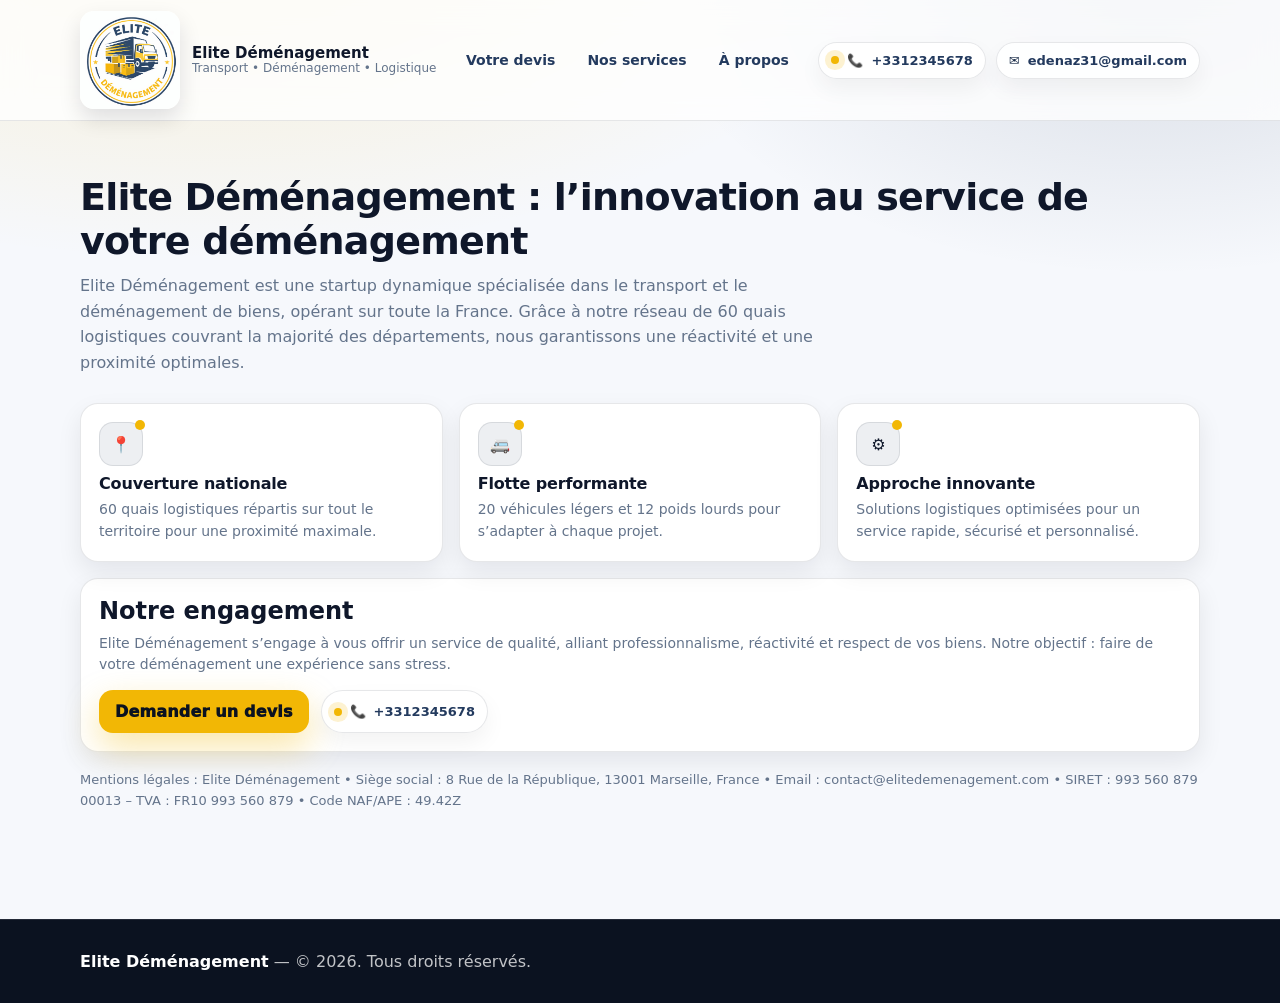
==== apropos.html @ 844c9bff "Add files via upload" ====
<!doctype html>
<html lang="fr">
<head>
  <meta charset="utf-8" />
  <meta name="viewport" content="width=device-width,initial-scale=1" />
  <title>Elite Déménagement | À propos</title>
  <link rel="stylesheet" href="assets/css/style.css" />
</head>
<body>

<header class="navbar">
  <div class="container nav-inner">
    <a class="brand" href="index.html">
      <img src="assets/images/logo.png" alt="Elite Déménagement" />
      <div>
        <strong>Elite Déménagement</strong>
        <span>Transport • Déménagement • Logistique</span>
      </div>
    </a>

    <nav class="nav-links" aria-label="Navigation">
      <a data-nav href="index.html">Votre devis</a>
      <a data-nav href="services.html">Nos services</a>
      <a data-nav href="apropos.html">À propos</a>
    </nav>

    <div class="nav-cta">
      <div class="pill"><span class="dot"></span> 📞 <b>+3312345678</b></div>
      <div class="pill">✉️ <b>edenaz31@gmail.com
</b></div>
    </div>

    <button class="burger" data-burger aria-label="Ouvrir le menu">
      <span></span><span></span><span></span>
    </button>
  </div>
</header>

<div class="drawer" data-drawer>
  <div class="drawer-panel">
    <div class="drawer-head">
      <div style="display:flex;align-items:center;gap:10px;">
        <img src="assets/images/logo.png" alt="Logo" style="width:44px;height:44px;border-radius:12px;object-fit:cover;">
        <strong>Menu</strong>
      </div>
      <button class="drawer-close" data-close aria-label="Fermer">✕</button>
    </div>
    <div class="drawer-links">
      <a data-nav href="index.html">Votre devis</a>
      <a data-nav href="services.html">Nos services</a>
      <a data-nav href="apropos.html">À propos</a>
    </div>
    <div class="pill"><span class="dot"></span> 📞 <b>+3312345678</b></div>
    <div style="height:10px"></div>
    <div class="pill">✉️ <b>edenaz31@gmail.com
</b></div>
  </div>
</div>

<section class="section">
  <div class="container">
    <h1 class="section-title">Elite Déménagement : l’innovation au service de votre déménagement</h1>
    <p class="section-sub">
      Elite Déménagement est une startup dynamique spécialisée dans le transport et le déménagement de biens, opérant sur toute la France.
      Grâce à notre réseau de 60 quais logistiques couvrant la majorité des départements, nous garantissons une réactivité et une proximité optimales.
    </p>

    <div class="grid-3">
      <div class="card">
        <div class="icon">📍</div>
        <h3>Couverture nationale</h3>
        <p>60 quais logistiques répartis sur tout le territoire pour une proximité maximale.</p>
      </div>
      <div class="card">
        <div class="icon">🚐</div>
        <h3>Flotte performante</h3>
        <p>20 véhicules légers et 12 poids lourds pour s’adapter à chaque projet.</p>
      </div>
      <div class="card">
        <div class="icon">⚙️</div>
        <h3>Approche innovante</h3>
        <p>Solutions logistiques optimisées pour un service rapide, sécurisé et personnalisé.</p>
      </div>
    </div>

    <div class="card" style="margin-top:16px;">
      <h2 style="margin:0 0 8px;">Notre engagement</h2>
      <p class="small-muted" style="margin:0;">
        Elite Déménagement s’engage à vous offrir un service de qualité, alliant professionnalisme, réactivité et respect de vos biens.
        Notre objectif : faire de votre déménagement une expérience sans stress.
      </p>
      <div style="margin-top:14px;display:flex;gap:12px;flex-wrap:wrap;">
        <a class="btn btn-primary" style="text-decoration:none;display:inline-block" href="index.html#form">Demander un devis</a>
        <div class="pill"><span class="dot"></span> 📞 <b>+3312345678</b></div>
      </div>
    </div>

    <p class="small-muted" style="margin-top:18px">
      Mentions légales : Elite Déménagement • Siège social : 8 Rue de la République, 13001 Marseille, France • Email : contact@elitedemenagement.com •
      SIRET : 993 560 879 00013 – TVA : FR10 993 560 879 • Code NAF/APE : 49.42Z
    </p>
  </div>
</section>

<footer class="footer">
  <div class="container">
    <p><strong>Elite Déménagement</strong> — © 2026. Tous droits réservés.</p>
  </div>
</footer>

<script src="assets/js/main.js"></script>
</body>
</html>
---- assets/css/style.css ----
:root{
  --blue:#233a5e;          /* כחול כהה */
  --blue-2:#1b2e4a;
  --yellow:#f2b705;        /* צהוב */
  --bg:#f6f8fc;            /* רקע */
  --card:#ffffff;
  --text:#0f172a;
  --muted:#64748b;
  --border:rgba(15,23,42,.10);
  --shadow: 0 14px 40px rgba(2,6,23,.10);
  --shadow2: 0 10px 25px rgba(2,6,23,.08);
  --radius: 18px;
}

*{box-sizing:border-box}
html{scroll-behavior:smooth}
body{
  margin:0;
  font-family: ui-sans-serif, system-ui, -apple-system, Segoe UI, Roboto, Arial;
  color:var(--text);
  background: radial-gradient(1200px 600px at 15% -10%, rgba(242,183,5,.18), transparent 60%),
              radial-gradient(900px 500px at 90% 0%, rgba(35,58,94,.14), transparent 55%),
              var(--bg);
}

/* ====== Layout ====== */
.container{
  width:min(1120px, calc(100% - 40px));
  margin:0 auto;
}
.section{padding: 54px 0;}
.section-title{
  font-size: clamp(26px, 3vw, 38px);
  letter-spacing:-0.02em;
  margin:0 0 10px;
}
.section-sub{
  margin:0 0 28px;
  color:var(--muted);
  line-height:1.6;
  max-width: 72ch;
}

/* ====== Navbar ====== */
.navbar{
  position:sticky;
  top:0;
  z-index:999;
  background: rgba(255,255,255,.78);
  backdrop-filter: blur(14px);
  border-bottom: 1px solid var(--border);
}
.nav-inner{
  height:120px;
  display:flex;
  align-items:center;
  justify-content:space-between;
  gap:14px;
}
.brand{
  display:flex;
  align-items:center;
  gap:12px;
  text-decoration:none;
  color:var(--text);
}
.brand img{
  width:100px;
  border-radius:14px;
  object-fit:cover;
  box-shadow: 0 10px 22px rgba(2,6,23,.12);
}
.brand strong{
  display:block;
  font-size: 15px;
  line-height:1.1;
}
.brand span{
  display:block;
  font-size:12px;
  color:var(--muted);
}

.nav-links{
  display:flex;
  align-items:center;
  gap: 8px;
}
.nav-links a{
  text-decoration:none;
  color: var(--blue);
  font-weight: 700;
  font-size: 14px;
  padding:10px 12px;
  border-radius: 999px;
  transition: background .15s ease, transform .15s ease, color .15s ease;
}
.nav-links a:hover{
  background: rgba(35,58,94,.08);
  transform: translateY(-1px);
}
.nav-links a.active{
  background: rgba(242,183,5,.20);
  color: var(--blue-2);
}

.nav-cta{
  display:flex;
  align-items:center;
  gap:10px;
  white-space:nowrap;
}
.pill{
  display:inline-flex;
  align-items:center;
  gap:8px;
  padding:10px 12px;
  border-radius:999px;
  border:1px solid var(--border);
  background: rgba(255,255,255,.85);
  color: var(--blue-2);
  font-weight:800;
  font-size:13px;
  box-shadow: 0 10px 22px rgba(2,6,23,.05);
}
.pill b{color:var(--blue)}
.pill .dot{
  width:8px; height:8px; border-radius:99px;
  background: var(--yellow);
  box-shadow: 0 0 0 6px rgba(242,183,5,.18);
}

/* Mobile menu button */
.burger{
  display:none;
  width:44px;height:44px;
  border-radius: 12px;
  border:1px solid var(--border);
  background: rgba(255,255,255,.9);
  cursor:pointer;
}
.burger span{
  display:block;
  width:18px; height:2px;
  background: var(--blue);
  margin:4px auto;
  border-radius:99px;
}

/* Mobile drawer */
.drawer{
  position:fixed;
  inset:0;
  background: rgba(2,6,23,.55);
  z-index:9999;

  opacity:0;
  pointer-events:none;
  transition: opacity .3s ease;
}

.drawer.open{
  opacity:1;
  pointer-events:auto;
}

.drawer-panel{
  position:absolute;
  right:0;
  top:0;
  width:min(360px, 88vw);
  height:100%;
  background:#fff;
  padding:18px;
  box-shadow: var(--shadow);

  transform: translateX(100%);
  transition: transform .3s ease;
}

.drawer.open .drawer-panel{
  transform: translateX(0);
}

/* ====== Hero ====== */
.hero{
  position:relative;
  min-height: 72vh;
  display:flex;
  align-items:center;
  overflow:hidden;
  border-bottom: 1px solid var(--border);
  background: #0b1220;
}
.hero::before{
  content:"";
  position:absolute;
  inset:0;
  background:
    linear-gradient(90deg, rgba(11,18,32,.92) 0%,
                         rgba(11,18,32,.62) 45%,
                         rgba(11,18,32,.15) 100%),
    url("/assets/images/truck-hero.jpg") center/cover no-repeat;
  transform: scale(1.03);
}
.hero::after{
  content:"";
  position:absolute;
  inset:auto -20% -45% -20%;
  height: 420px;
  background: radial-gradient(circle at 30% 20%, rgba(242,183,5,.28), transparent 60%);
  filter: blur(6px);
}
.hero-content{
  position:relative;
  padding: 64px 0;
  color:#fff;
}
.kicker{
  display:inline-flex;
  gap:10px;
  align-items:center;
  padding:8px 12px;
  border-radius:999px;
  background: rgba(255,255,255,.10);
  border: 1px solid rgba(255,255,255,.14);
  font-weight:800;
  letter-spacing:.02em;
  font-size:12px;
}
.kicker .badge{
  background: var(--yellow);
  color: #0b1220;
  font-weight: 1000;
  padding:4px 10px;
  border-radius:999px;
}
.hero h1{
  margin:14px 0 10px;
  font-size: clamp(32px, 4vw, 54px);
  letter-spacing:-0.03em;
  line-height:1.04;
}
.hero p{
  margin:0 0 22px;
  max-width: 62ch;
  color: rgba(255,255,255,.88);
  line-height:1.65;
  font-size: 16px;
}
.hero-actions{
  display:flex;
  gap:12px;
  flex-wrap:wrap;
}
.btn{
  appearance:none;
  border:none;
  cursor:pointer;
  border-radius: 14px;
  padding: 12px 16px;
  font-weight: 950;
  letter-spacing:.01em;
  transition: transform .15s ease, box-shadow .15s ease, opacity .15s ease;
}
.btn-primary{
  background: var(--yellow);
  color: #0b1220;
  box-shadow: 0 14px 34px rgba(242,183,5,.35);
}
.btn-primary:hover{transform: translateY(-1px); opacity:.95;}
.btn-secondary{
  background: rgba(255,255,255,.10);
  color: #fff;
  border: 1px solid rgba(255,255,255,.18);
}
.btn-secondary:hover{transform: translateY(-1px); opacity:.95;}

/* ====== Cards / Highlights ====== */
.grid-3{
  display:grid;
  grid-template-columns: repeat(3, 1fr);
  gap: 16px;
}
.card{
  background: var(--card);
  border: 1px solid var(--border);
  border-radius: var(--radius);
  box-shadow: var(--shadow2);
  padding: 18px;
}
.card h3{
  margin:8px 0 6px;
  font-size: 16px;
  letter-spacing:-0.01em;
}
.card p{
  margin:0;
  color: var(--muted);
  line-height:1.55;
  font-size: 14px;
}
.icon{
  width:44px;height:44px;
  border-radius: 14px;
  display:grid;
  place-items:center;
  background: rgba(35,58,94,.08);
  border: 1px solid var(--border);
  position:relative;
}
.icon::after{
  content:"";
  position:absolute;
  width:10px;height:10px;
  border-radius:999px;
  background: var(--yellow);
  right:-3px; top:-3px;
}

/* ====== Form ====== */
.form-wrap{
  display:grid;
  grid-template-columns: 1.05fr .95fr;
  gap: 18px;
  align-items:start;
}
.form{
  background:#fff;
  border: 1px solid var(--border);
  border-radius: var(--radius);
  box-shadow: var(--shadow);
  padding: 18px;
}
.form .row{
  display:grid;
  grid-template-columns: 1fr 1fr;
  gap: 12px;
}
.label{
  display:block;
  font-size: 13px;
  font-weight: 900;
  color: var(--blue-2);
  margin: 10px 0 6px;
}
.input, .select, .textarea{
  width:100%;
  padding: 12px 12px;
  border-radius: 14px;
  border: 1px solid rgba(15,23,42,.14);
  background: #f9fbff;
  outline:none;
  transition: box-shadow .15s ease, border-color .15s ease, background .15s ease;
  font-size: 14px;
}
.input:focus, .select:focus, .textarea:focus{
  border-color: rgba(35,58,94,.55);
  background:#fff;
  box-shadow: 0 0 0 4px rgba(35,58,94,.12);
}
.textarea{min-height: 110px; resize: vertical;}

.helper{
  background: linear-gradient(180deg, rgba(242,183,5,.18), transparent 75%);
  border: 1px solid var(--border);
  border-radius: var(--radius);
  padding: 18px;
}
.helper ul{margin:10px 0 0; padding-left:18px; color: var(--muted); line-height:1.7;}
.small-muted{color:var(--muted); font-size:13px; line-height:1.6;}

/* ====== Services list ====== */
.services{
  display:grid;
  grid-template-columns: repeat(2, 1fr);
  gap: 16px;
}
.service{
  background:#fff;
  border:1px solid var(--border);
  border-radius: var(--radius);
  box-shadow: var(--shadow2);
  padding: 18px;
}
.service .top{
  display:flex; gap:12px; align-items:flex-start;
}
.service h3{margin:2px 0 6px;}
.tags{
  margin-top:10px;
  display:flex;
  gap:8px;
  flex-wrap:wrap;
}
.tag{
  font-size:12px;
  font-weight:900;
  color: var(--blue-2);
  background: rgba(35,58,94,.08);
  border:1px solid var(--border);
  padding:6px 10px;
  border-radius:999px;
}
.tag.yellow{
  background: rgba(242,183,5,.20);
}

/* ====== Footer ====== */
.footer{
  margin-top: 40px;
  background: #0b1220;
  color: rgba(255,255,255,.85);
  padding: 28px 0;
  border-top: 1px solid rgba(255,255,255,.10);
}
.footer p{margin:0; color: rgba(255,255,255,.75); line-height:1.7;}
.footer strong{color:#fff}

/* ====== Responsive ====== */
@media (max-width: 980px){
  .grid-3{grid-template-columns: 1fr;}
  .form-wrap{grid-template-columns: 1fr;}
  .services{grid-template-columns: 1fr;}
}
@media (max-width: 860px){
  .nav-links, .nav-cta{display:none;}
  .burger{display:inline-block;}
  .hero{min-height: 62vh;}
}
@media (max-width: 560px){
  .form .row{grid-template-columns: 1fr;}
  .brand strong{font-size:14px}
  .brand span{display:none}
}
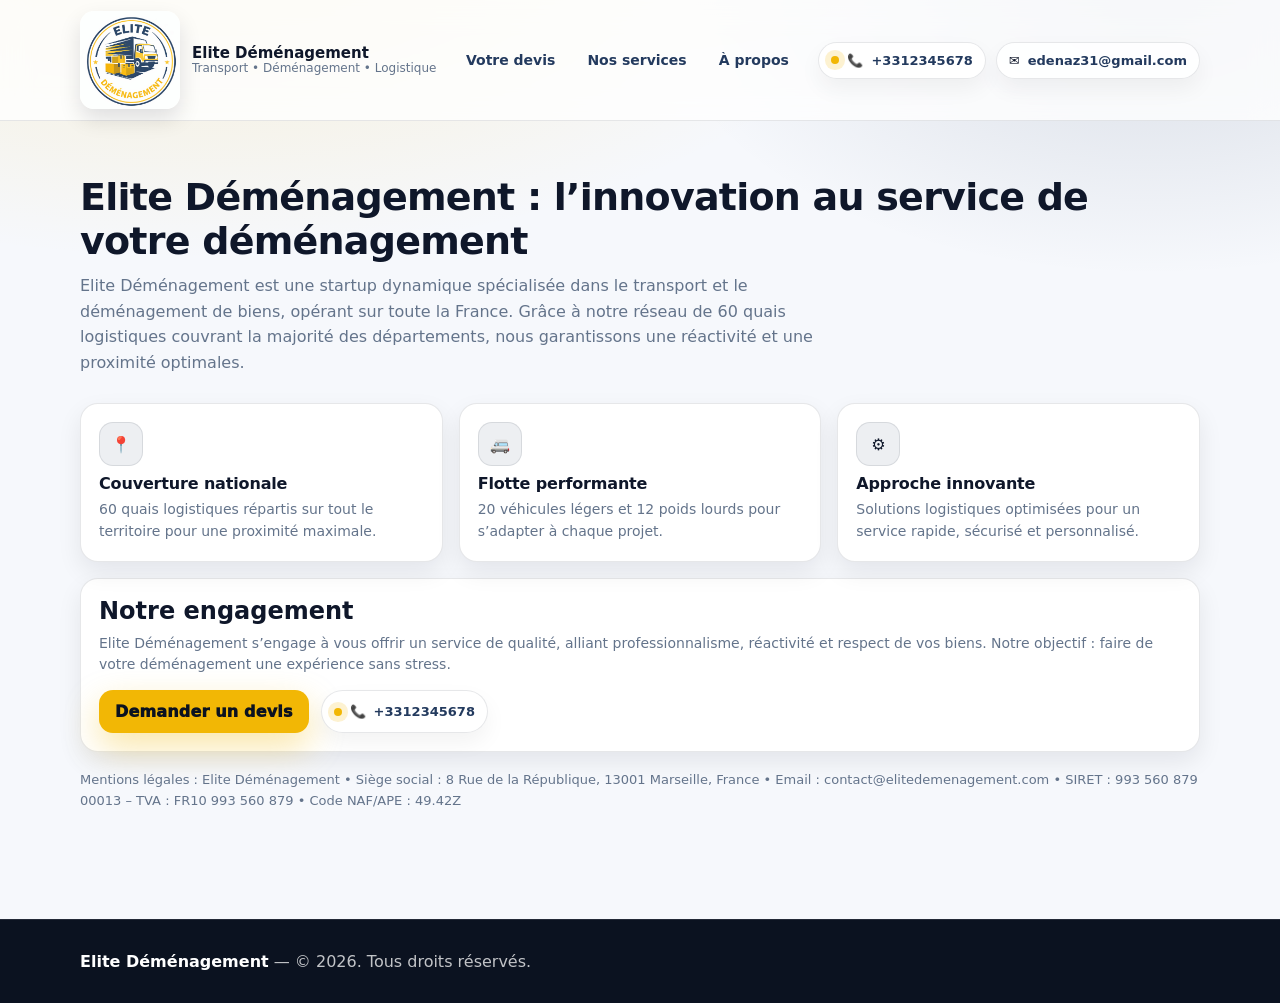
==== commit 2d053241: "new" ====
--- a/apropos.html
+++ b/apropos.html
@@ -1,113 +1,132 @@
 <!doctype html>
 <html lang="fr">
+
 <head>
   <meta charset="utf-8" />
   <meta name="viewport" content="width=device-width,initial-scale=1" />
   <title>Elite Déménagement | À propos</title>
   <link rel="stylesheet" href="assets/css/style.css" />
 </head>
+
 <body>
 
-<header class="navbar">
-  <div class="container nav-inner">
-    <a class="brand" href="index.html">
-      <img src="assets/images/logo.png" alt="Elite Déménagement" />
-      <div>
-        <strong>Elite Déménagement</strong>
-        <span>Transport • Déménagement • Logistique</span>
+  <header class="navbar">
+    <div class="container nav-inner">
+      <a class="brand" href="index.html">
+        <img src="assets/images/logo.png" alt="Elite Déménagement" />
+        <div>
+          <strong>Elite Déménagement</strong>
+          <span>Transport • Déménagement • Logistique</span>
+        </div>
+      </a>
+
+      <nav class="nav-links" aria-label="Navigation">
+        <a data-nav href="index.html">Votre devis</a>
+        <a data-nav href="services.html">Nos services</a>
+        <a data-nav href="apropos.html">À propos</a>
+      </nav>
+
+      <div class="nav-cta"><a href="tel:+3312345678" class="pill">
+          <span class="dot"></span> 📞 <b>+3312345678</b>
+        </a>
+
+        <a href="mailto:edenaz31@gmail.com" class="pill">
+          ✉️ <b>edenaz31@gmail.com</b>
+        </a>
       </div>
-    </a>
 
-    <nav class="nav-links" aria-label="Navigation">
-      <a data-nav href="index.html">Votre devis</a>
-      <a data-nav href="services.html">Nos services</a>
-      <a data-nav href="apropos.html">À propos</a>
-    </nav>
+      <button class="burger" data-burger aria-label="Ouvrir le menu">
+        <span></span><span></span><span></span>
+      </button>
+    </div>
+  </header>
 
-    <div class="nav-cta">
-      <div class="pill"><span class="dot"></span> 📞 <b>+3312345678</b></div>
-      <div class="pill">✉️ <b>edenaz31@gmail.com
-</b></div>
+  <div class="drawer" data-drawer>
+    <div class="drawer-panel">
+      <div class="drawer-head">
+        <div style="display:flex;align-items:center;gap:10px;">
+          <img src="assets/images/logo.png" alt="Logo"
+            style="width:44px;height:44px;border-radius:12px;object-fit:cover;">
+          <strong>Menu</strong>
+        </div>
+        <button class="drawer-close" data-close aria-label="Fermer">✕</button>
+      </div>
+      <div class="drawer-links">
+        <a data-nav href="index.html">Votre devis</a>
+        <a data-nav href="services.html">Nos services</a>
+        <a data-nav href="apropos.html">À propos</a>
+      </div>
+      <a href="tel:+3312345678" class="pill">
+        <span class="dot"></span> 📞 <b>+3312345678</b>
+      </a>
+
+      <div style="height:10px"></div>
+      <a href="mailto:edenaz31@gmail.com" class="pill">
+        ✉️ <b>edenaz31@gmail.com</b>
+      </a>
     </div>
+  </div>
 
-    <button class="burger" data-burger aria-label="Ouvrir le menu">
-      <span></span><span></span><span></span>
-    </button>
-  </div>
-</header>
+  <section class="section">
+    <div class="container">
+      <h1 class="section-title">Elite Déménagement : l’innovation au service de votre déménagement</h1>
+      <p class="section-sub">
+        Elite Déménagement est une startup dynamique spécialisée dans le transport et le déménagement de biens, opérant
+        sur toute la France.
+        Grâce à notre réseau de 60 quais logistiques couvrant la majorité des départements, nous garantissons une
+        réactivité et une proximité optimales.
+      </p>
 
-<div class="drawer" data-drawer>
-  <div class="drawer-panel">
-    <div class="drawer-head">
-      <div style="display:flex;align-items:center;gap:10px;">
-        <img src="assets/images/logo.png" alt="Logo" style="width:44px;height:44px;border-radius:12px;object-fit:cover;">
-        <strong>Menu</strong>
+      <div class="grid-3">
+        <div class="card">
+          <div class="icon">📍</div>
+          <h3>Couverture nationale</h3>
+          <p>60 quais logistiques répartis sur tout le territoire pour une proximité maximale.</p>
+        </div>
+        <div class="card">
+          <div class="icon">🚐</div>
+          <h3>Flotte performante</h3>
+          <p>20 véhicules légers et 12 poids lourds pour s’adapter à chaque projet.</p>
+        </div>
+        <div class="card">
+          <div class="icon">⚙️</div>
+          <h3>Approche innovante</h3>
+          <p>Solutions logistiques optimisées pour un service rapide, sécurisé et personnalisé.</p>
+        </div>
       </div>
-      <button class="drawer-close" data-close aria-label="Fermer">✕</button>
+
+      <div class="card" style="margin-top:16px;">
+        <h2 style="margin:0 0 8px;">Notre engagement</h2>
+        <p class="small-muted" style="margin:0;">
+          Elite Déménagement s’engage à vous offrir un service de qualité, alliant professionnalisme, réactivité et
+          respect de vos biens.
+          Notre objectif : faire de votre déménagement une expérience sans stress.
+        </p>
+        <div style="margin-top:14px;display:flex;gap:12px;flex-wrap:wrap;">
+          <a class="btn btn-primary" style="text-decoration:none;display:inline-block" href="index.html#form">Demander
+            un devis</a>
+          <a href="tel:+3312345678" class="pill">
+            <span class="dot"></span> 📞 <b>+3312345678</b>
+          </a>
+
+        </div>
+      </div>
+
+      <p class="small-muted" style="margin-top:18px">
+        Mentions légales : Elite Déménagement • Siège social : 8 Rue de la République, 13001 Marseille, France • Email :
+        contact@elitedemenagement.com •
+        SIRET : 993 560 879 00013 – TVA : FR10 993 560 879 • Code NAF/APE : 49.42Z
+      </p>
     </div>
-    <div class="drawer-links">
-      <a data-nav href="index.html">Votre devis</a>
-      <a data-nav href="services.html">Nos services</a>
-      <a data-nav href="apropos.html">À propos</a>
+  </section>
+
+  <footer class="footer">
+    <div class="container">
+      <p><strong>Elite Déménagement</strong> — © 2026. Tous droits réservés.</p>
     </div>
-    <div class="pill"><span class="dot"></span> 📞 <b>+3312345678</b></div>
-    <div style="height:10px"></div>
-    <div class="pill">✉️ <b>edenaz31@gmail.com
-</b></div>
-  </div>
-</div>
+  </footer>
 
-<section class="section">
-  <div class="container">
-    <h1 class="section-title">Elite Déménagement : l’innovation au service de votre déménagement</h1>
-    <p class="section-sub">
-      Elite Déménagement est une startup dynamique spécialisée dans le transport et le déménagement de biens, opérant sur toute la France.
-      Grâce à notre réseau de 60 quais logistiques couvrant la majorité des départements, nous garantissons une réactivité et une proximité optimales.
-    </p>
+  <script src="assets/js/main.js"></script>
+</body>
 
-    <div class="grid-3">
-      <div class="card">
-        <div class="icon">📍</div>
-        <h3>Couverture nationale</h3>
-        <p>60 quais logistiques répartis sur tout le territoire pour une proximité maximale.</p>
-      </div>
-      <div class="card">
-        <div class="icon">🚐</div>
-        <h3>Flotte performante</h3>
-        <p>20 véhicules légers et 12 poids lourds pour s’adapter à chaque projet.</p>
-      </div>
-      <div class="card">
-        <div class="icon">⚙️</div>
-        <h3>Approche innovante</h3>
-        <p>Solutions logistiques optimisées pour un service rapide, sécurisé et personnalisé.</p>
-      </div>
-    </div>
-
-    <div class="card" style="margin-top:16px;">
-      <h2 style="margin:0 0 8px;">Notre engagement</h2>
-      <p class="small-muted" style="margin:0;">
-        Elite Déménagement s’engage à vous offrir un service de qualité, alliant professionnalisme, réactivité et respect de vos biens.
-        Notre objectif : faire de votre déménagement une expérience sans stress.
-      </p>
-      <div style="margin-top:14px;display:flex;gap:12px;flex-wrap:wrap;">
-        <a class="btn btn-primary" style="text-decoration:none;display:inline-block" href="index.html#form">Demander un devis</a>
-        <div class="pill"><span class="dot"></span> 📞 <b>+3312345678</b></div>
-      </div>
-    </div>
-
-    <p class="small-muted" style="margin-top:18px">
-      Mentions légales : Elite Déménagement • Siège social : 8 Rue de la République, 13001 Marseille, France • Email : contact@elitedemenagement.com •
-      SIRET : 993 560 879 00013 – TVA : FR10 993 560 879 • Code NAF/APE : 49.42Z
-    </p>
-  </div>
-</section>
-
-<footer class="footer">
-  <div class="container">
-    <p><strong>Elite Déménagement</strong> — © 2026. Tous droits réservés.</p>
-  </div>
-</footer>
-
-<script src="assets/js/main.js"></script>
-</body>
-</html>
+</html>
--- a/assets/css/style.css
+++ b/assets/css/style.css
@@ -202,6 +202,8 @@
                          rgba(11,18,32,.15) 100%),
     url("/assets/images/truck-hero.jpg") center/cover no-repeat;
   transform: scale(1.03);
+
+  pointer-events:none; /* 👈 להוסיף את השורה הזאת */
 }
 .hero::after{
   content:"";
@@ -213,8 +215,7 @@
 }
 .hero-content{
   position:relative;
-  padding: 64px 0;
-  color:#fff;
+  z-index:2; /* 👈 להוסיף */
 }
 .kicker{
   display:inline-flex;
@@ -294,11 +295,37 @@
   font-size: 16px;
   letter-spacing:-0.01em;
 }
+.drawer-links{
+  display:flex;
+  flex-direction:column;
+  gap:12px;
+  margin:20px 0;
+}
+
+.drawer-links a{
+  text-decoration:none;
+  color: var(--blue);
+  font-weight:700;
+  font-size:16px;
+  padding:12px 14px;
+  border-radius:12px;
+  transition: background .2s ease, transform .2s ease;
+}
+
+.drawer-links a:hover{
+  background: rgba(35,58,94,.08);
+  transform: translateX(4px);
+}
+
 .card p{
   margin:0;
   color: var(--muted);
   line-height:1.55;
   font-size: 14px;
+}
+.pill{
+  text-decoration:none;
+  color:inherit;
 }
 .icon{
   width:44px;height:44px;
@@ -309,14 +336,7 @@
   border: 1px solid var(--border);
   position:relative;
 }
-.icon::after{
-  content:"";
-  position:absolute;
-  width:10px;height:10px;
-  border-radius:999px;
-  background: var(--yellow);
-  right:-3px; top:-3px;
-}
+
 
 /* ====== Form ====== */
 .form-wrap{
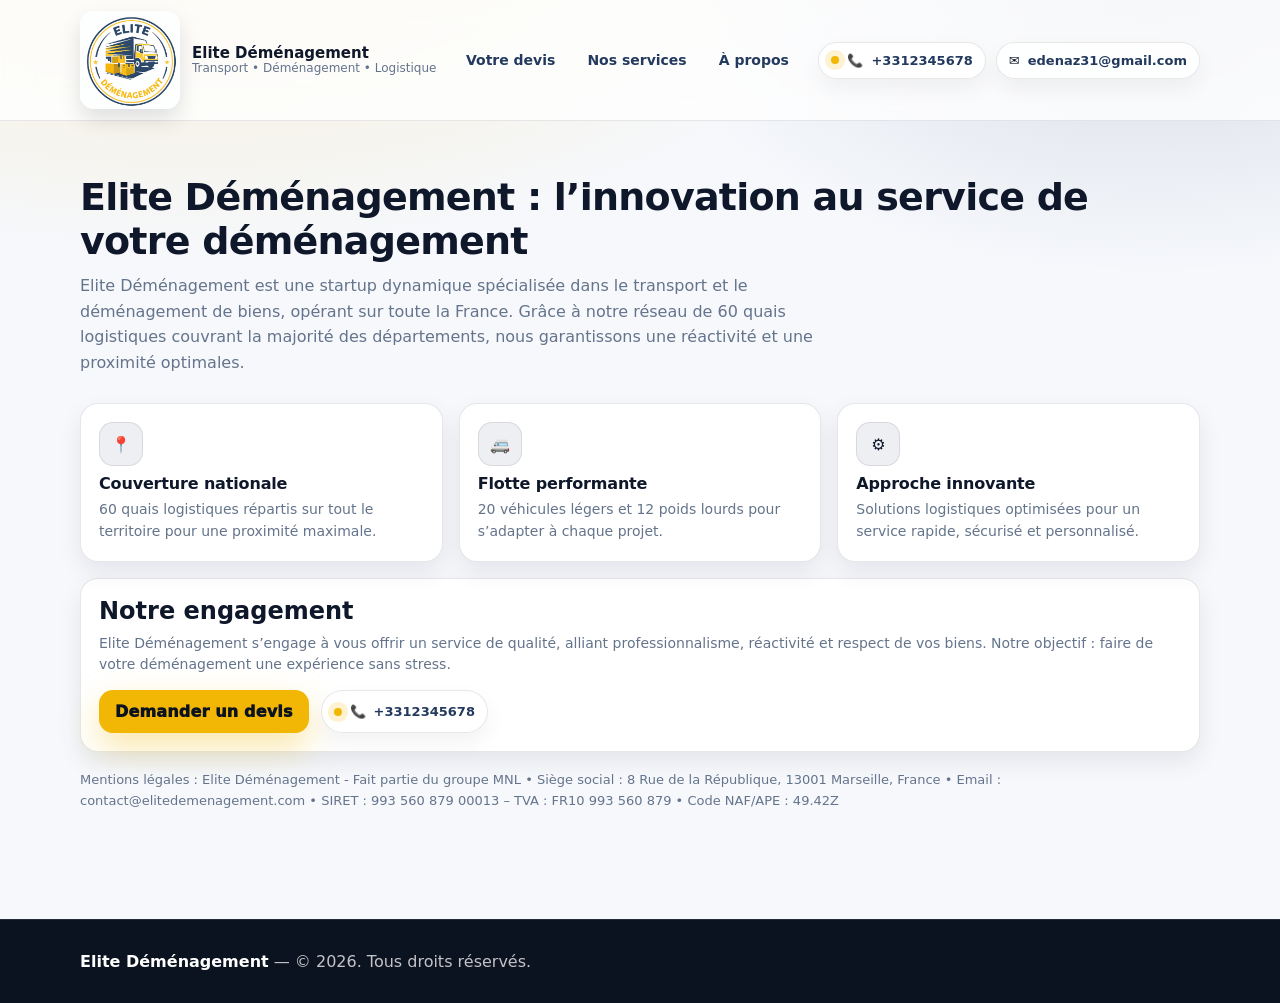
==== commit 4a0890bf: "Update apropos.html" ====
--- a/apropos.html
+++ b/apropos.html
@@ -113,7 +113,7 @@
       </div>
 
       <p class="small-muted" style="margin-top:18px">
-        Mentions légales : Elite Déménagement • Siège social : 8 Rue de la République, 13001 Marseille, France • Email :
+        Mentions légales : Elite Déménagement - Fait partie du groupe MNL • Siège social : 8 Rue de la République, 13001 Marseille, France • Email :
         contact@elitedemenagement.com •
         SIRET : 993 560 879 00013 – TVA : FR10 993 560 879 • Code NAF/APE : 49.42Z
       </p>
@@ -129,4 +129,4 @@
   <script src="assets/js/main.js"></script>
 </body>
 
-</html>+</html>
--- a/assets/css/style.css
+++ b/assets/css/style.css
@@ -231,7 +231,7 @@
 }
 .kicker .badge{
   background: var(--yellow);
-  color: #0b1220;
+  color: #f0f0f0;
   font-weight: 1000;
   padding:4px 10px;
   border-radius:999px;
@@ -241,6 +241,7 @@
   font-size: clamp(32px, 4vw, 54px);
   letter-spacing:-0.03em;
   line-height:1.04;
+    color: rgba(223, 223, 223, 0.88);
 }
 .hero p{
   margin:0 0 22px;
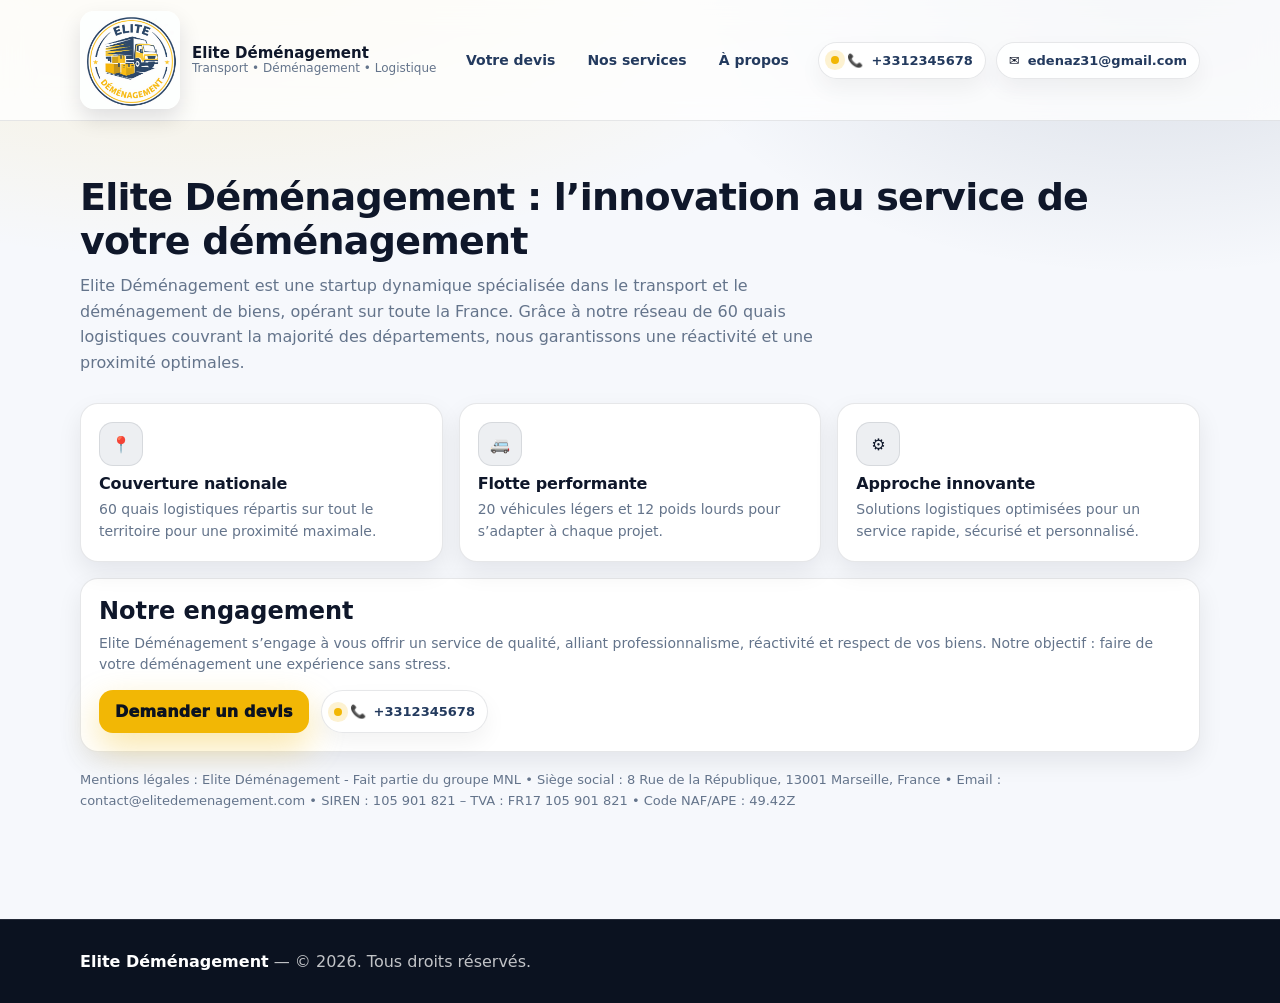
==== commit 83a415ed: "Update apropos.html" ====
--- a/apropos.html
+++ b/apropos.html
@@ -115,7 +115,7 @@
       <p class="small-muted" style="margin-top:18px">
         Mentions légales : Elite Déménagement - Fait partie du groupe MNL • Siège social : 8 Rue de la République, 13001 Marseille, France • Email :
         contact@elitedemenagement.com •
-        SIRET : 993 560 879 00013 – TVA : FR10 993 560 879 • Code NAF/APE : 49.42Z
+        SIREN : 105 901 821 – TVA : FR17 105 901 821 • Code NAF/APE : 49.42Z
       </p>
     </div>
   </section>
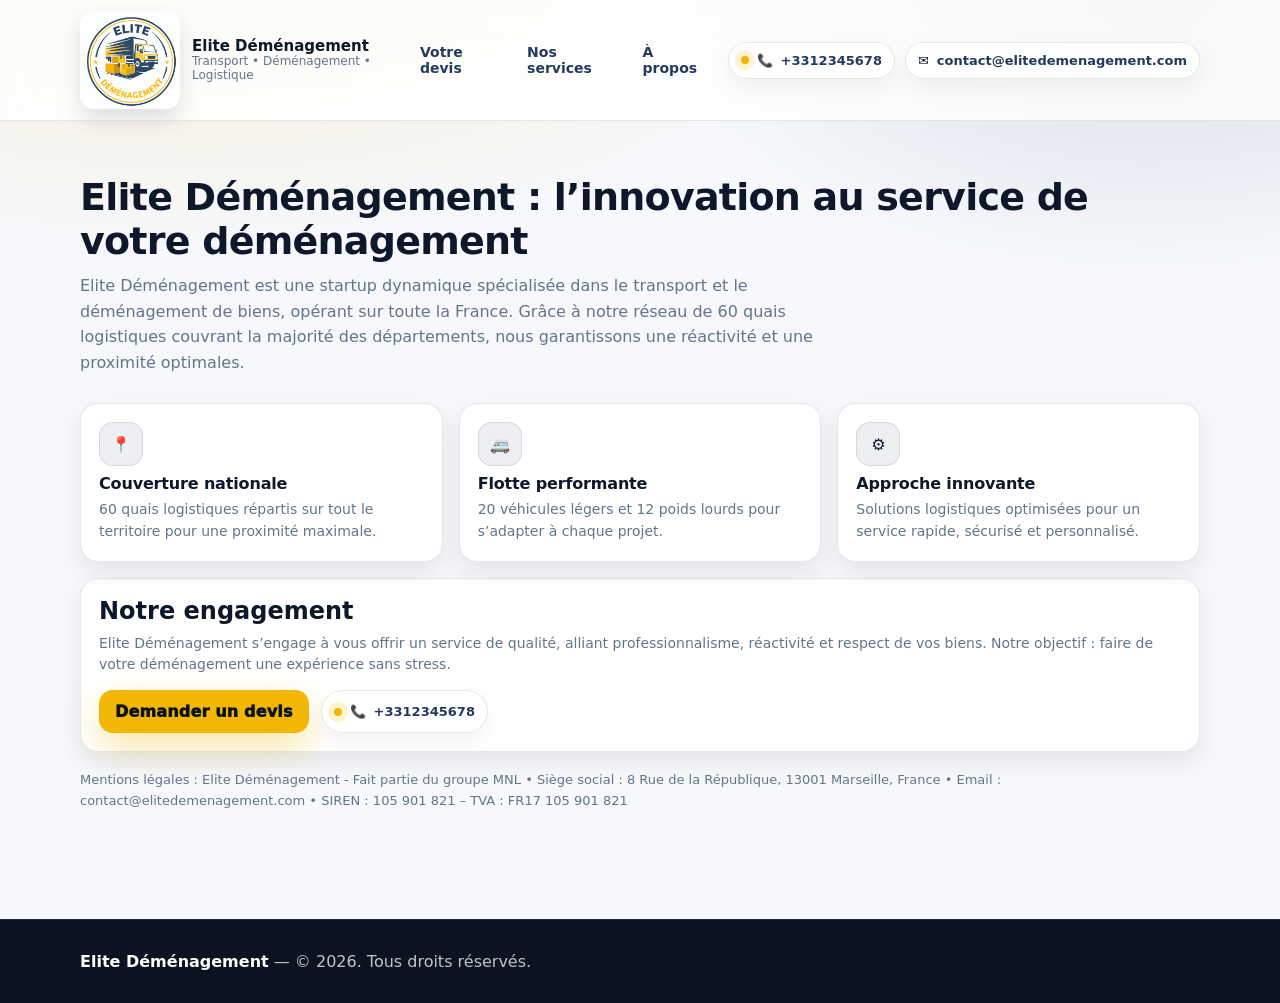
==== commit 64c8ca64: "Update apropos.html" ====
--- a/apropos.html
+++ b/apropos.html
@@ -30,8 +30,8 @@
           <span class="dot"></span> 📞 <b>+3312345678</b>
         </a>
 
-        <a href="mailto:edenaz31@gmail.com" class="pill">
-          ✉️ <b>edenaz31@gmail.com</b>
+        <a href="mailto:contact@elitedemenagement.com" class="pill">
+          ✉️ <b>contact@elitedemenagement.com</b>
         </a>
       </div>
 
@@ -61,8 +61,8 @@
       </a>
 
       <div style="height:10px"></div>
-      <a href="mailto:edenaz31@gmail.com" class="pill">
-        ✉️ <b>edenaz31@gmail.com</b>
+      <a href="mailto:contact@elitedemenagement.com" class="pill">
+        ✉️ <b>contact@elitedemenagement.com</b>
       </a>
     </div>
   </div>
@@ -115,7 +115,7 @@
       <p class="small-muted" style="margin-top:18px">
         Mentions légales : Elite Déménagement - Fait partie du groupe MNL • Siège social : 8 Rue de la République, 13001 Marseille, France • Email :
         contact@elitedemenagement.com •
-        SIREN : 105 901 821 – TVA : FR17 105 901 821 • Code NAF/APE : 49.42Z
+        SIREN : 105 901 821 – TVA : FR17 105 901 821 
       </p>
     </div>
   </section>
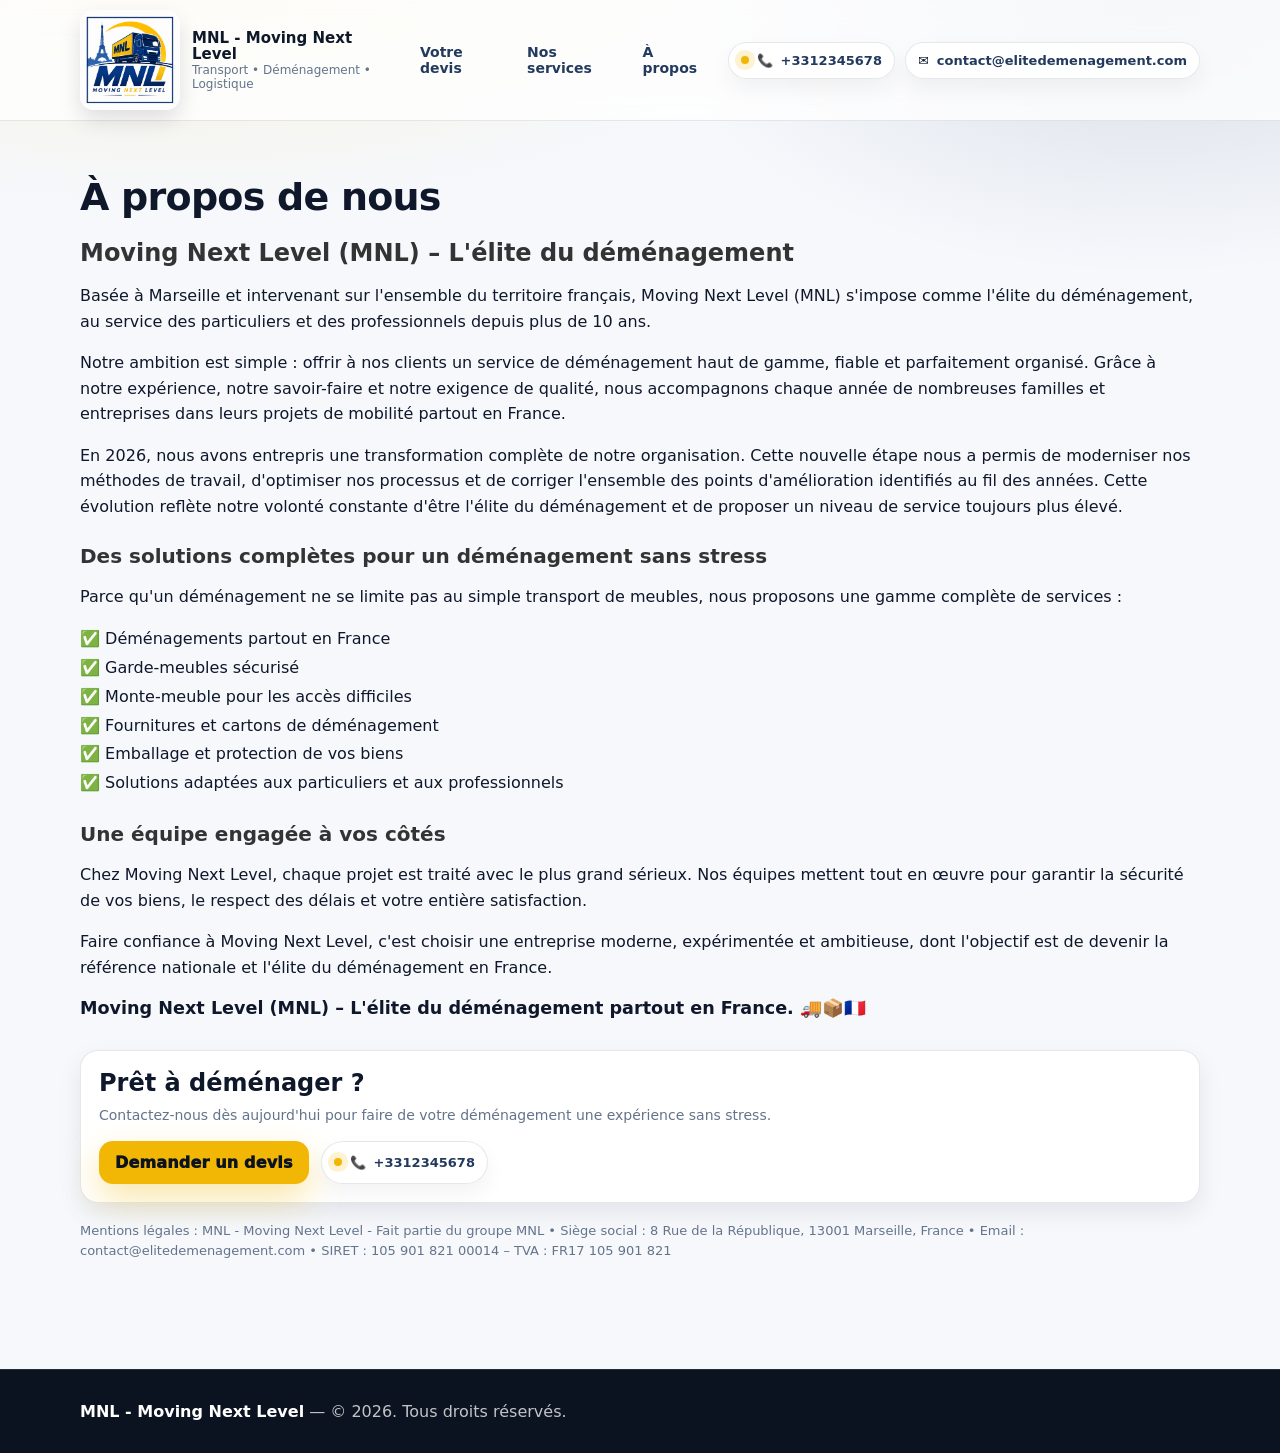
==== commit b77460b3: "change name" ====
--- a/apropos.html
+++ b/apropos.html
@@ -4,7 +4,8 @@
 <head>
   <meta charset="utf-8" />
   <meta name="viewport" content="width=device-width,initial-scale=1" />
-  <title>Elite Déménagement | À propos</title>
+  <link rel="icon" href="assets/images/logo.png" type="image/x-icon">
+  <title>MNL - Moving Next Level | À propos</title>
   <link rel="stylesheet" href="assets/css/style.css" />
 </head>
 
@@ -13,9 +14,9 @@
   <header class="navbar">
     <div class="container nav-inner">
       <a class="brand" href="index.html">
-        <img src="assets/images/logo.png" alt="Elite Déménagement" />
+        <img src="assets/images/logo.png" alt="MNL - Moving Next Level" />
         <div>
-          <strong>Elite Déménagement</strong>
+          <strong>MNL - Moving Next Level</strong>
           <span>Transport • Déménagement • Logistique</span>
         </div>
       </a>
@@ -69,38 +70,64 @@
 
   <section class="section">
     <div class="container">
-      <h1 class="section-title">Elite Déménagement : l’innovation au service de votre déménagement</h1>
-      <p class="section-sub">
-        Elite Déménagement est une startup dynamique spécialisée dans le transport et le déménagement de biens, opérant
-        sur toute la France.
-        Grâce à notre réseau de 60 quais logistiques couvrant la majorité des départements, nous garantissons une
-        réactivité et une proximité optimales.
+      <h1 class="section-title">À propos de nous</h1>
+      <h2 style="margin-bottom: 16px; font-size: 1.5rem; color: #333;">Moving Next Level (MNL) – L'élite du déménagement
+      </h2>
+
+      <p style="margin-bottom: 16px; line-height: 1.6;">
+        Basée à Marseille et intervenant sur l'ensemble du territoire français, Moving Next Level (MNL) s'impose comme
+        l'élite du déménagement, au service des particuliers et des professionnels depuis plus de 10 ans.
       </p>
 
-      <div class="grid-3">
-        <div class="card">
-          <div class="icon">📍</div>
-          <h3>Couverture nationale</h3>
-          <p>60 quais logistiques répartis sur tout le territoire pour une proximité maximale.</p>
-        </div>
-        <div class="card">
-          <div class="icon">🚐</div>
-          <h3>Flotte performante</h3>
-          <p>20 véhicules légers et 12 poids lourds pour s’adapter à chaque projet.</p>
-        </div>
-        <div class="card">
-          <div class="icon">⚙️</div>
-          <h3>Approche innovante</h3>
-          <p>Solutions logistiques optimisées pour un service rapide, sécurisé et personnalisé.</p>
-        </div>
-      </div>
+      <p style="margin-bottom: 16px; line-height: 1.6;">
+        Notre ambition est simple : offrir à nos clients un service de déménagement haut de gamme, fiable et
+        parfaitement organisé. Grâce à notre expérience, notre savoir-faire et notre exigence de qualité, nous
+        accompagnons chaque année de nombreuses familles et entreprises dans leurs projets de mobilité partout en
+        France.
+      </p>
+
+      <p style="margin-bottom: 24px; line-height: 1.6;">
+        En 2026, nous avons entrepris une transformation complète de notre organisation. Cette nouvelle étape nous a
+        permis de moderniser nos méthodes de travail, d'optimiser nos processus et de corriger l'ensemble des points
+        d'amélioration identifiés au fil des années. Cette évolution reflète notre volonté constante d'être l'élite du
+        déménagement et de proposer un niveau de service toujours plus élevé.
+      </p>
+
+      <h3 style="margin-bottom: 12px; font-size: 1.25rem; color: #333;">Des solutions complètes pour un déménagement
+        sans stress</h3>
+      <p style="margin-bottom: 16px; line-height: 1.6;">
+        Parce qu'un déménagement ne se limite pas au simple transport de meubles, nous proposons une gamme complète de
+        services :
+      </p>
+
+      <ul style="list-style: none; padding: 0; margin-bottom: 24px; line-height: 1.8;">
+        <li>✅ Déménagements partout en France</li>
+        <li>✅ Garde-meubles sécurisé</li>
+        <li>✅ Monte-meuble pour les accès difficiles</li>
+        <li>✅ Fournitures et cartons de déménagement</li>
+        <li>✅ Emballage et protection de vos biens</li>
+        <li>✅ Solutions adaptées aux particuliers et aux professionnels</li>
+      </ul>
+
+      <h3 style="margin-bottom: 12px; font-size: 1.25rem; color: #333;">Une équipe engagée à vos côtés</h3>
+      <p style="margin-bottom: 16px; line-height: 1.6;">
+        Chez Moving Next Level, chaque projet est traité avec le plus grand sérieux. Nos équipes mettent tout en œuvre
+        pour garantir la sécurité de vos biens, le respect des délais et votre entière satisfaction.
+      </p>
+
+      <p style="margin-bottom: 16px; line-height: 1.6;">
+        Faire confiance à Moving Next Level, c'est choisir une entreprise moderne, expérimentée et ambitieuse, dont
+        l'objectif est de devenir la référence nationale et l'élite du déménagement en France.
+      </p>
+
+      <p style="font-weight: bold; margin-bottom: 32px; font-size: 1.1rem;">
+        Moving Next Level (MNL) – L'élite du déménagement partout en France. 🚚📦🇫🇷
+      </p>
 
       <div class="card" style="margin-top:16px;">
-        <h2 style="margin:0 0 8px;">Notre engagement</h2>
+        <h2 style="margin:0 0 8px;">Prêt à déménager ?</h2>
         <p class="small-muted" style="margin:0;">
-          Elite Déménagement s’engage à vous offrir un service de qualité, alliant professionnalisme, réactivité et
-          respect de vos biens.
-          Notre objectif : faire de votre déménagement une expérience sans stress.
+          Contactez-nous dès aujourd'hui pour faire de votre déménagement une expérience sans stress.
         </p>
         <div style="margin-top:14px;display:flex;gap:12px;flex-wrap:wrap;">
           <a class="btn btn-primary" style="text-decoration:none;display:inline-block" href="index.html#form">Demander
@@ -108,25 +135,25 @@
           <a href="tel:+3312345678" class="pill">
             <span class="dot"></span> 📞 <b>+3312345678</b>
           </a>
-
         </div>
       </div>
 
       <p class="small-muted" style="margin-top:18px">
-        Mentions légales : Elite Déménagement - Fait partie du groupe MNL • Siège social : 8 Rue de la République, 13001 Marseille, France • Email :
+        Mentions légales : MNL - Moving Next Level - Fait partie du groupe MNL • Siège social : 8 Rue de la République,
+        13001 Marseille, France • Email :
         contact@elitedemenagement.com •
-        SIREN : 105 901 821 – TVA : FR17 105 901 821 
+        SIRET : 105 901 821 00014 – TVA : FR17 105 901 821
       </p>
     </div>
   </section>
 
   <footer class="footer">
     <div class="container">
-      <p><strong>Elite Déménagement</strong> — © 2026. Tous droits réservés.</p>
+      <p><strong>MNL - Moving Next Level</strong> — © 2026. Tous droits réservés.</p>
     </div>
   </footer>
 
   <script src="assets/js/main.js"></script>
 </body>
 
-</html>
+</html>
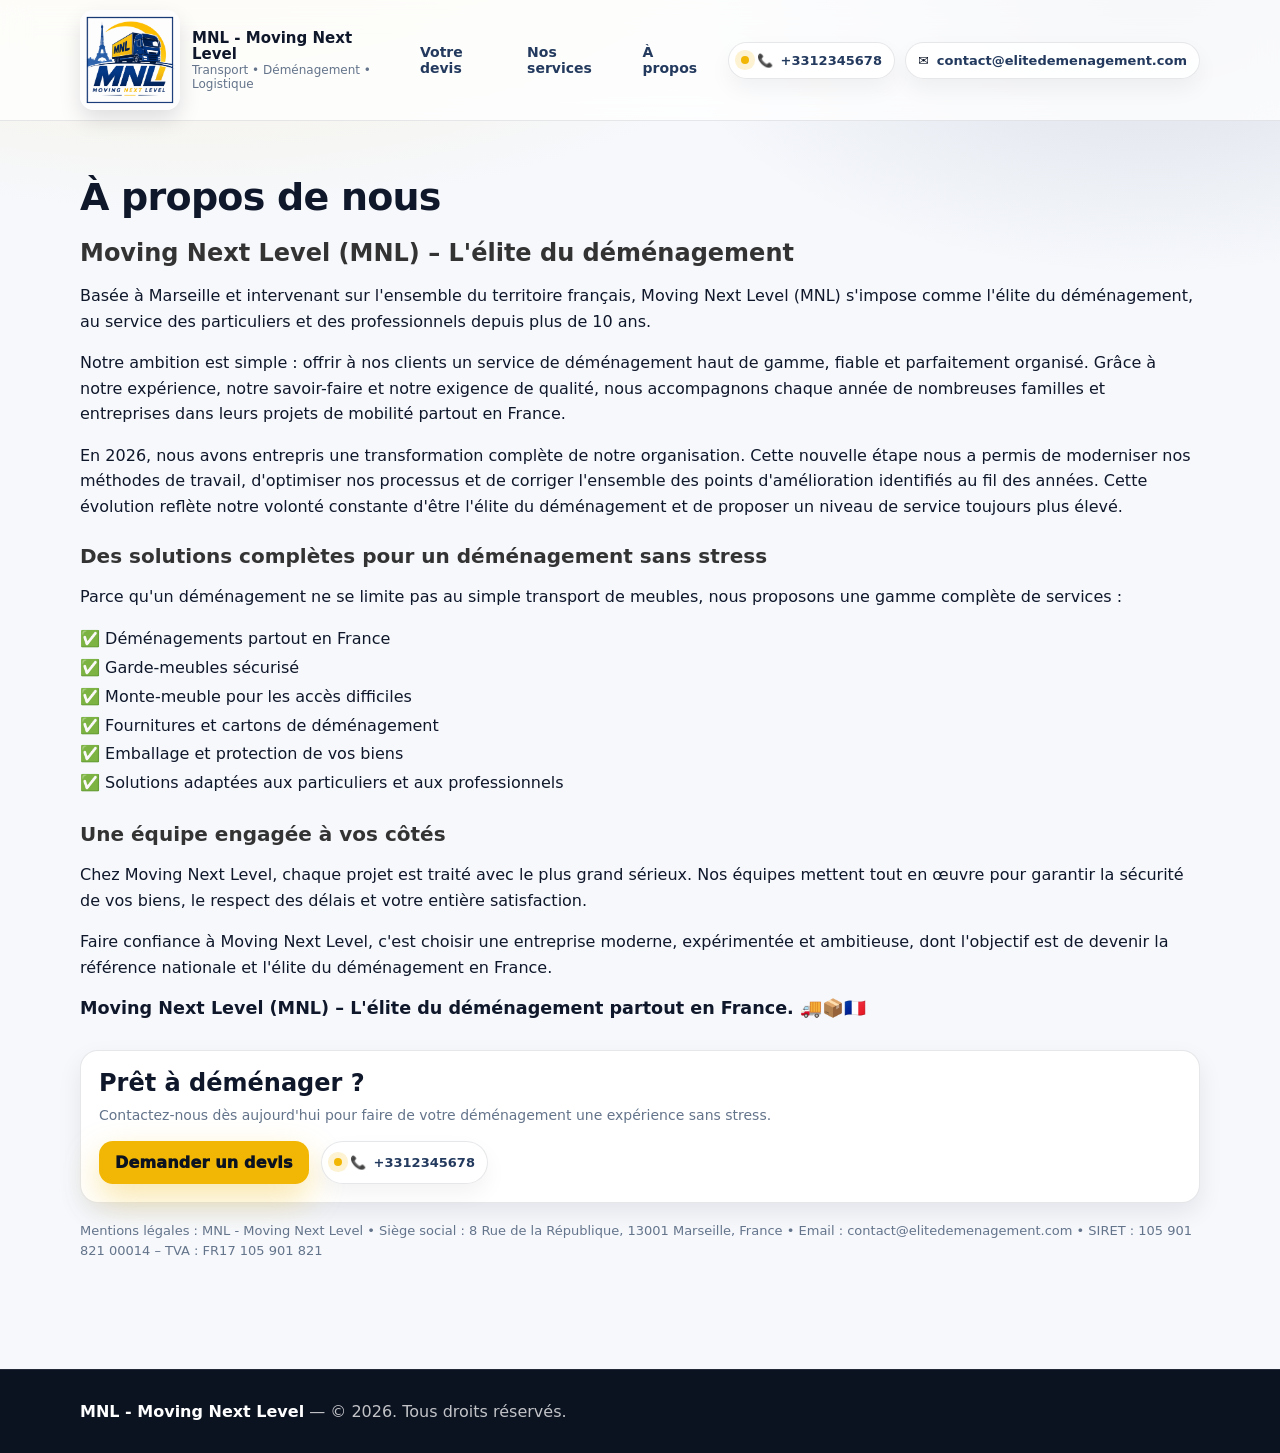
==== commit bd2bec63: "change name" ====
--- a/apropos.html
+++ b/apropos.html
@@ -139,7 +139,7 @@
       </div>
 
       <p class="small-muted" style="margin-top:18px">
-        Mentions légales : MNL - Moving Next Level - Fait partie du groupe MNL • Siège social : 8 Rue de la République,
+        Mentions légales : MNL - Moving Next Level • Siège social : 8 Rue de la République,
         13001 Marseille, France • Email :
         contact@elitedemenagement.com •
         SIRET : 105 901 821 00014 – TVA : FR17 105 901 821
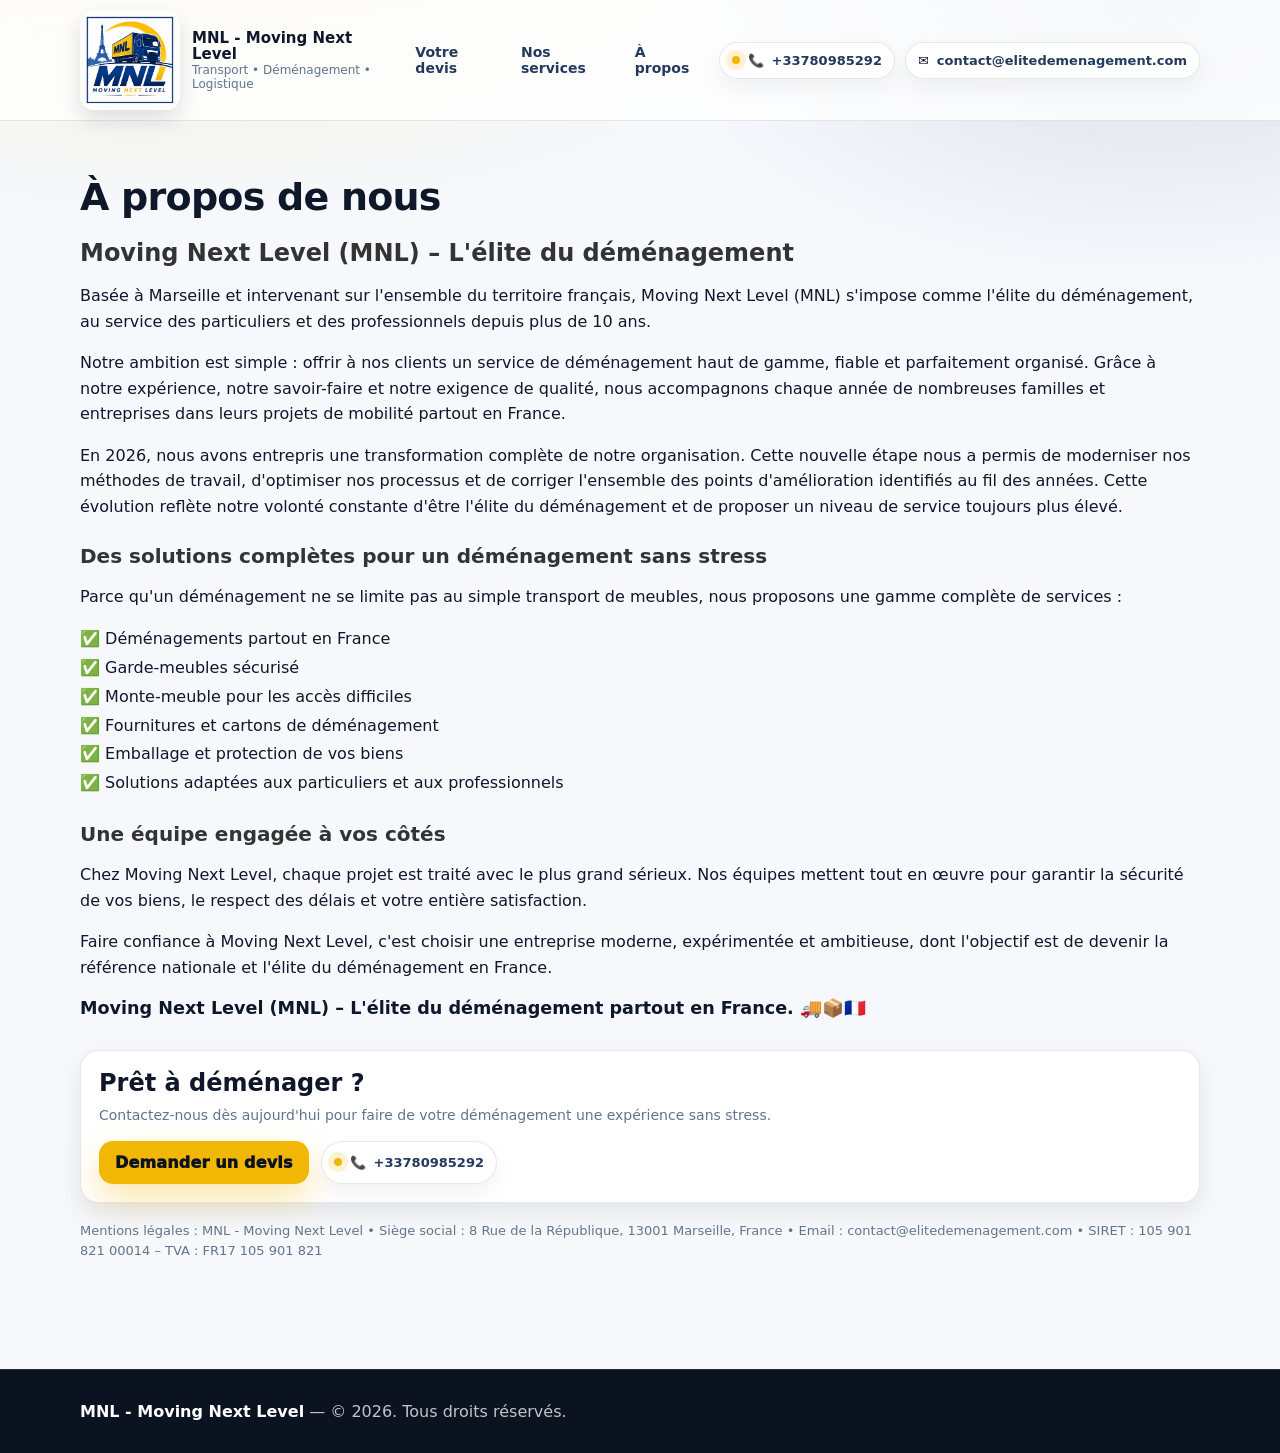
==== commit c3b20be0: "change name" ====
--- a/apropos.html
+++ b/apropos.html
@@ -27,8 +27,8 @@
         <a data-nav href="apropos.html">À propos</a>
       </nav>
 
-      <div class="nav-cta"><a href="tel:+3312345678" class="pill">
-          <span class="dot"></span> 📞 <b>+3312345678</b>
+      <div class="nav-cta"><a href="tel:+33780985292" class="pill">
+          <span class="dot"></span> 📞 <b>+33780985292</b>
         </a>
 
         <a href="mailto:contact@elitedemenagement.com" class="pill">
@@ -57,8 +57,8 @@
         <a data-nav href="services.html">Nos services</a>
         <a data-nav href="apropos.html">À propos</a>
       </div>
-      <a href="tel:+3312345678" class="pill">
-        <span class="dot"></span> 📞 <b>+3312345678</b>
+      <a href="tel:+33780985292" class="pill">
+        <span class="dot"></span> 📞 <b>+33780985292</b>
       </a>
 
       <div style="height:10px"></div>
@@ -132,8 +132,8 @@
         <div style="margin-top:14px;display:flex;gap:12px;flex-wrap:wrap;">
           <a class="btn btn-primary" style="text-decoration:none;display:inline-block" href="index.html#form">Demander
             un devis</a>
-          <a href="tel:+3312345678" class="pill">
-            <span class="dot"></span> 📞 <b>+3312345678</b>
+          <a href="tel:+33780985292" class="pill">
+            <span class="dot"></span> 📞 <b>+33780985292</b>
           </a>
         </div>
       </div>
